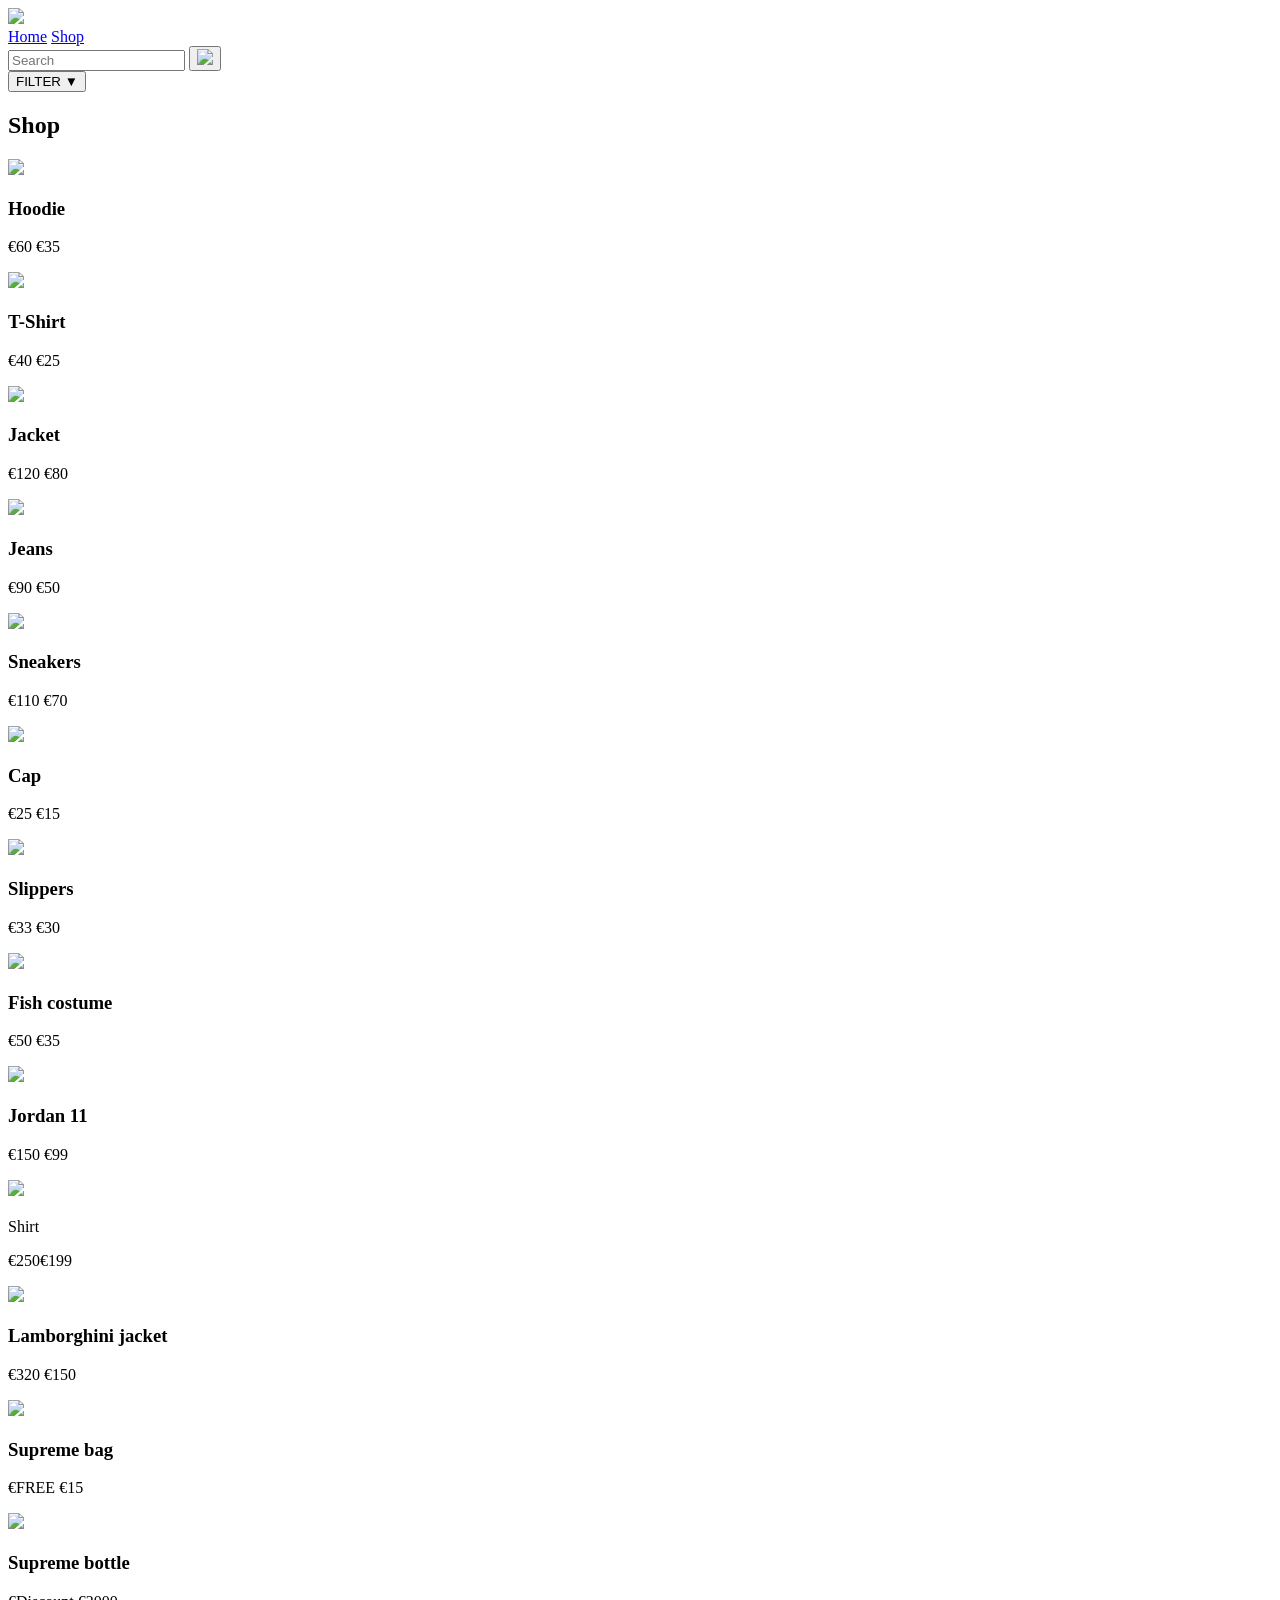
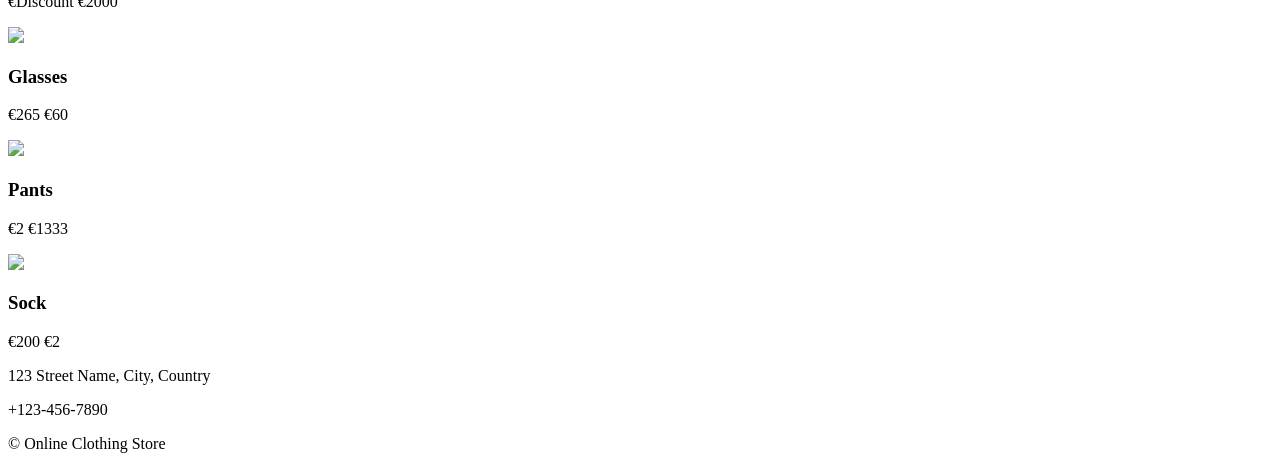
==== shop.html @ 8aa50de3 "Add files via upload" ====
<!DOCTYPE html>
<html lang="en">
<head>
<meta charset="UTF-8">
<meta name="viewport" content="width=device-width, initial-scale=1.0">
<title>Document</title>
<link rel="stylesheet" href="styles.css">
</head>
<body>

<header class="navbar">
  <div class="logo"><img src="https://media.wired.com/photos/5926ffe47034dc5f91bed4e8/3:2/w_2560%2Cc_limit/google-logo.jpg" ></div>
  <nav>
    <a href="index.html">Home</a>
    <a href="shop.html" class="active">Shop</a>
  </nav>
  
</header>
<section class="shop-top">

  <div class="search-box">
    <input type="text" placeholder="Search">
    <button class="search-btn"><img src="https://pixsector.com/cache/e7836840/av6584c34aabb39f00a10.png" class="button" height="40px"></button>
  </div>

  <button class="filter-btn">FILTER ▼</button>

</section>
<section class="products">
  <h2>Shop</h2>

  <div class="grid">

    <div class="card">
      <img src="https://encrypted-tbn0.gstatic.com/images?q=tbn:ANd9GcQT480sTn0NHwHJrcePCuktL1TdXgqJBZqQuA&s">
      <h3>Hoodie</h3>
      <p><span class="old">€60</span> €35</p>
    </div>

    <div class="card">
      <img src="https://encrypted-tbn0.gstatic.com/images?q=tbn:ANd9GcSYMJom5Z3D308Zg7rRR4dUDLuQEVkObnmqmg&s">
      <h3>T-Shirt</h3>
      <p><span class="old">€40</span> €25</p>
    </div>

    <div class="card">
      <img src="https://encrypted-tbn0.gstatic.com/images?q=tbn:ANd9GcT4dvoedMGH7tnfOYcJttDdz38EWC0sv47-OA&s">
      <h3>Jacket</h3>
      <p><span class="old">€120</span> €80</p>
    </div>

    <div class="card">
      <img src="https://www.tenuejeans.com/cdn/shop/files/JACKSONRENO_0051.jpg?v=1746526707&width=1024">
      <h3>Jeans</h3>
      <p><span class="old">€90</span> €50</p>
    </div>

    <div class="card">
      <img src="https://www.campusshoes.com/cdn/shop/files/LEVEL_LEVEL_WHT-L.GRY_07_831c7a2c-ff1b-4011-9268-b11f984219c6_1024x.webp?v=1757580207">
      <h3>Sneakers</h3>
      <p><span class="old">€110</span> €70</p>
    </div>

    <div class="card">
      <img src="https://res.cloudinary.com/rsc/image/upload/b_rgb:FFFFFF,c_pad,dpr_1.0,f_auto,q_auto,w_700/c_pad,w_700/R1370285-01">
      <h3>Cap</h3>
      <p><span class="old">€25</span> €15</p>
    </div>

    <div class="card">
      <img src="https://riija.lv/wp-content/uploads/2024/11/untitled-design-14.jpg">
      <h3>Slippers</h3>
      <p><span class="old">€33</span> €30</p>
    </div>

    <div class="card">
      <img src="https://hips.hearstapps.com/hmg-prod/images/ghkdigital050125halloweencostumes-024-preview-68a5e07d37154.jpg?crop=1.00xw:0.835xh;0,0.0657xh">
      <h3>Fish costume</h3>
      <p><span class="old">€50</span> €35</p>
    </div>

    <div class="card">
      <img src="https://static.nike.com/a/images/w_1280,q_auto,f_auto/no4chctl7npzsn5bhqdt/air-jordan-11-retro-legend-blue-release-date.jpg">
      <h3>Jordan 11</h3>
      <p><span class="old">€150</span> €99</p>
    </div>

    <div class="card">
      <img src="https://encrypted-tbn0.gstatic.com/images?q=tbn:ANd9GcTNyg2yRgcmN7N_kofyZkSyBjjyZ9KWCzbR-A&s">
      <h3></h3>Shirt</h3>
      <p><span class="old">€250</span>€199</p>
    </div>

    <div class="card">
      <img src="https://www.lamborghini.com/sites/it-en/files/DAM/lamborghini/news/2020/04_07_supreme/Supreme%201.jpg">
      <h3>Lamborghini jacket</h3>
      <p><span class="old">€320</span> €150</p>
    </div>

    <div class="card">
      <img src="https://encrypted-tbn0.gstatic.com/images?q=tbn:ANd9GcSIk1X_cONqnIbgxNgG_miPIkTRvdYaIYkZRw&s">
      <h3> Supreme bag</h3>
      <p><span class="old">€FREE</span> €15</p>
    </div>

    <div class="card">
      <img src="https://upload.wikimedia.org/wikipedia/commons/e/e3/Bouteille.jpg">
      <h3>Supreme bottle</h3>
      <p><span class="old">€Discount</span> €2000</p>
    </div>

    <div class="card">
      <img src="https://static.zennioptical.com/production/products/general/44/67/4467121-eyeglasses-angle-view.jpg">
      <h3>Glasses</h3>
      <p><span class="old">€265</span> €60</p>
    </div>

    <div class="card">
      <img src="https://us.strauss.com/cdn/shop/files/WorkPants-e_s_iconic_USA_black.jpg?v=1762199731&width=1275">
      <h3>Pants</h3>
      <p><span class="old">€2</span> €1333</p>
    </div>

    <div class="card">
      <img src="https://xcdn.next.co.uk/common/items/default/default/itemimages/3_4Ratio/product/lge/A64391s2.jpg?im=Resize,width=750">
      <h3>Sock</h3>
      <p><span class="old">€200</span> €2</p>
    </div>

  </div>

</section>
<footer>
<div>
  <p>123 Street Name, City, Country</p>
  <p>+123-456-7890</p>
</div>
  <p>© Online Clothing Store</p>
</footer>
</body>
</html>
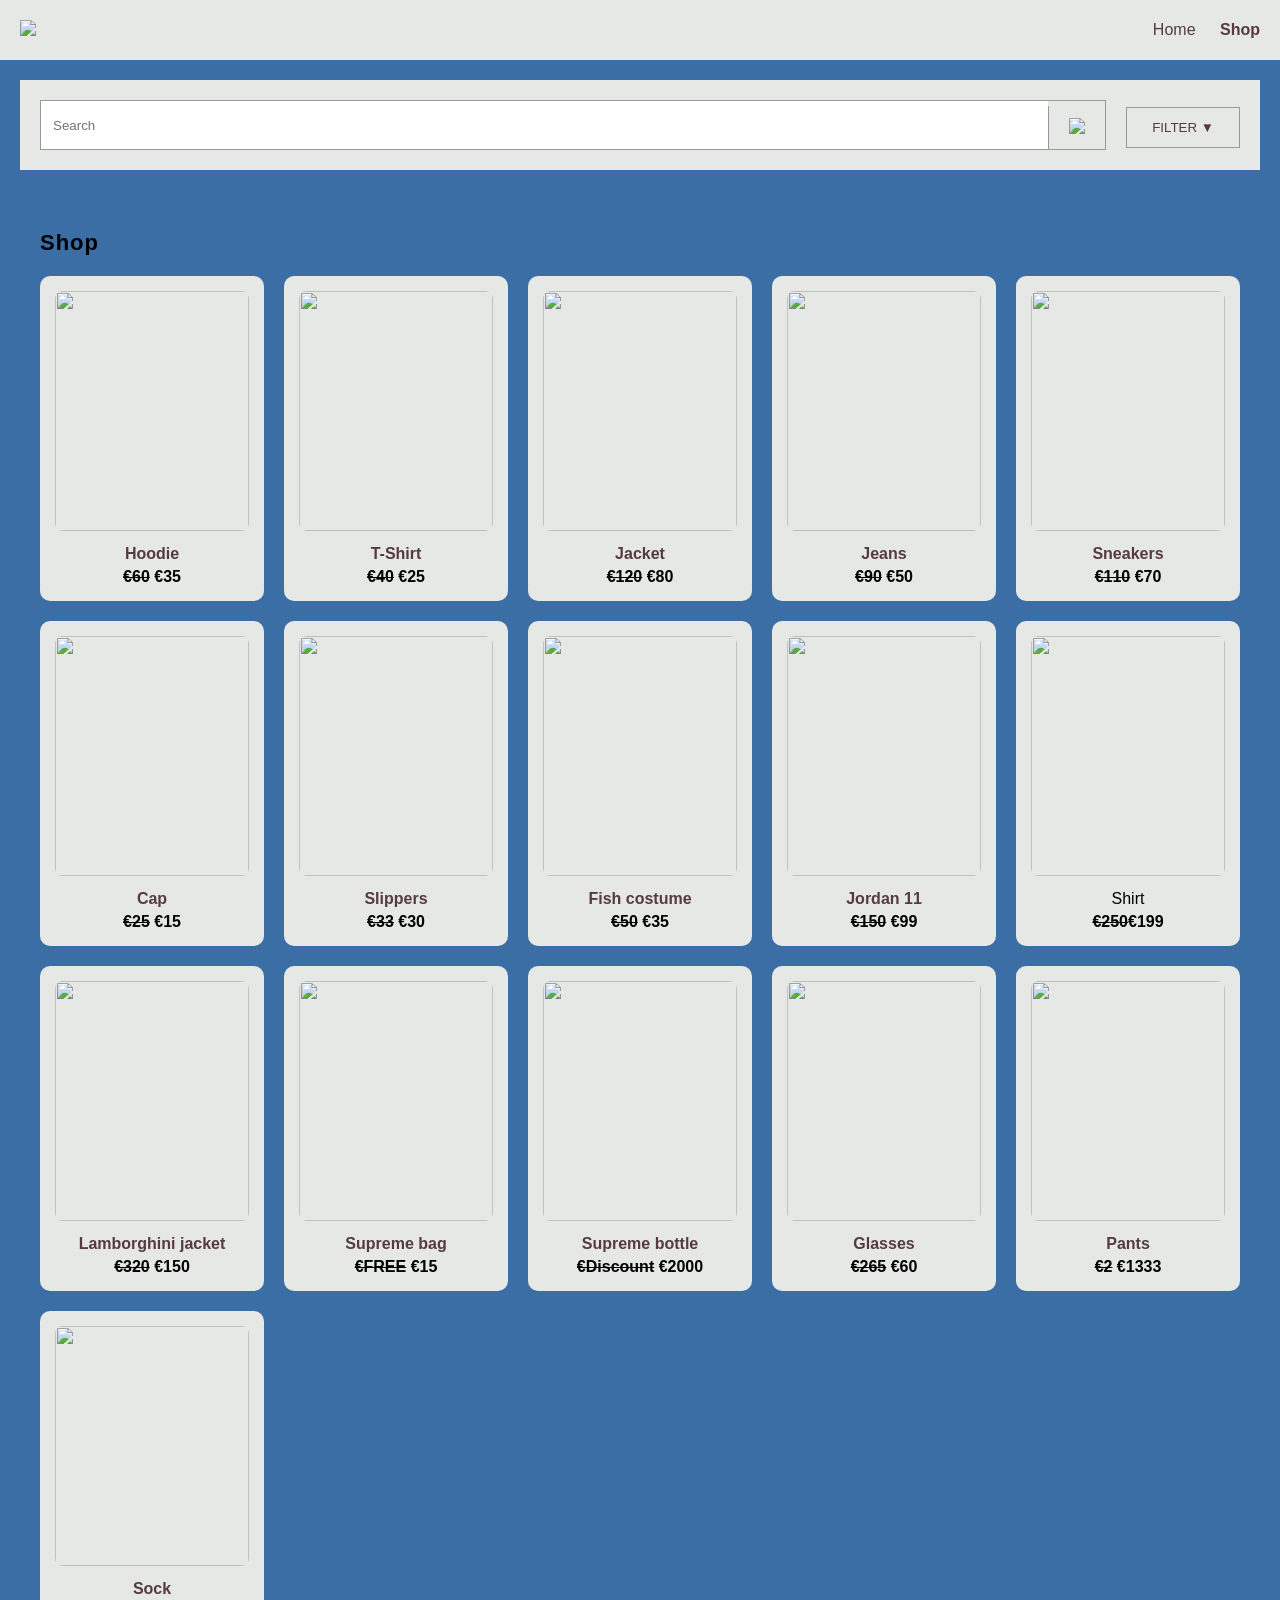
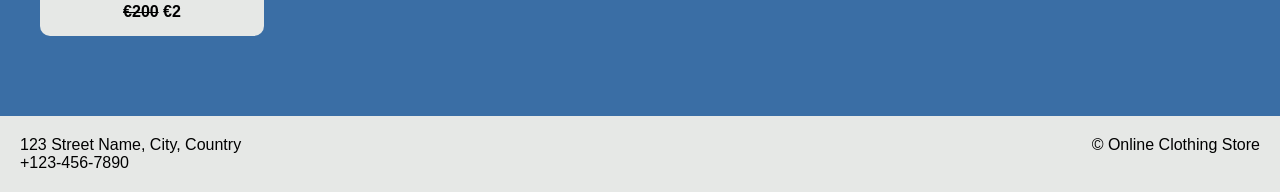
==== commit caf7c8d1: "Update shop.html" ====
--- a/shop.html
+++ b/shop.html
@@ -4,7 +4,7 @@
 <meta charset="UTF-8">
 <meta name="viewport" content="width=device-width, initial-scale=1.0">
 <title>Document</title>
-<link rel="stylesheet" href="styles.css">
+<link rel="stylesheet" href="style.css">
 </head>
 <body>
 
@@ -138,4 +138,4 @@
   <p>© Online Clothing Store</p>
 </footer>
 </body>
-</html>+</html>
--- a/style.css
+++ b/style.css
@@ -0,0 +1,170 @@
+* {
+  margin: 0;
+  padding: 0;
+  box-sizing: border-box;
+  font-family: Arial;
+}
+
+body {
+  background: #3A6EA5;
+}
+
+.navbar {
+  display: flex;
+  justify-content: space-between;
+  padding: 20px;
+  background: #E6E8E6;
+  align-items: center;
+}
+
+.logo img{
+  height:40px
+}
+
+.navbar a {
+  margin-left: 20px;
+  text-decoration: none;
+  color: #553A41;
+}
+
+.navbar a:hover {
+  text-decoration: underline;
+}
+
+.active {
+  font-weight: bold;
+}
+
+.h {
+  text-align: center;
+  padding: 100px 20px;
+  background: url('https://images.unsplash.com/photo-1521335629791-ce4aec67dd53') center/cover;
+  color: #553A41;
+}
+
+.btn {
+  display: inline-block;  
+  margin-top: 20px;
+  padding: 12px 25px;
+  background: #553A41;
+  color: #E6E8E6;
+  text-decoration: none;
+}
+
+.products {
+  padding: 40px;
+}
+
+.products h2 {
+  margin-bottom: 20px;
+}
+
+.grid {
+  display: grid;
+  grid-template-columns: repeat(auto-fit, minmax(220px, 1fr));
+  gap: 20px;
+}
+
+.card {
+  background: #E6E8E6;
+  padding: 15px;
+  text-align: center;
+  border-radius: 10px;
+  transition: 0.3s;
+}
+
+.card:hover {
+  transform: translateY(-5px);
+}
+
+.card img {
+  width: 80%;
+  height: 220px;
+  object-fit: cover;
+  border-radius: 10px;
+}
+
+.old {
+  text-decoration: line-through;
+  color: black;
+}
+
+button {
+  margin-top: 5px;
+  padding: 5px;
+  border: none;
+  background: #553A41;
+  color: #E6E8E6;
+  cursor: pointer;
+}
+
+
+footer {
+  display: flex;
+  justify-content: space-between;
+  padding: 20px;
+  background: #E6E8E6;
+  margin-top: 40px;
+}
+
+.shop-top {
+  display: flex;
+  gap: 20px;
+  padding: 20px;
+  background: #E6E8E6;
+  margin: 20px;
+  align-items: center;
+}
+
+.search-box {
+  display: flex;
+  flex: 1;
+  border: 1px solid #999;
+  background: #E6E8E6;
+}
+
+.search-box input {
+  flex: 1;
+  padding: 12px;
+  border: none;
+  outline: none;
+}
+
+.search-btn {
+  padding: 12px 20px;
+  border: none;
+  background: #E6E8E6;
+  border-left: 1px solid #999;
+  cursor: pointer;
+}
+
+.filter-btn {
+  padding: 12px 25px;
+  border: 1px solid #999;
+  background: #E6E8E6;
+  cursor: pointer;
+  color: #553A41;
+}
+.products h2 {
+  margin-bottom: 20px;
+  font-size: 22px;
+  letter-spacing: 1px;
+}
+
+.card img {
+  width: 100%;
+  height: 240px;
+  object-fit: cover;
+  border-radius: 8px;
+}
+
+.card h3 {
+  margin-top: 10px;
+  font-size: 16px;
+  color:#553A41
+}
+
+.card p {
+  font-weight: bold;
+  margin-top: 5px;
+}
